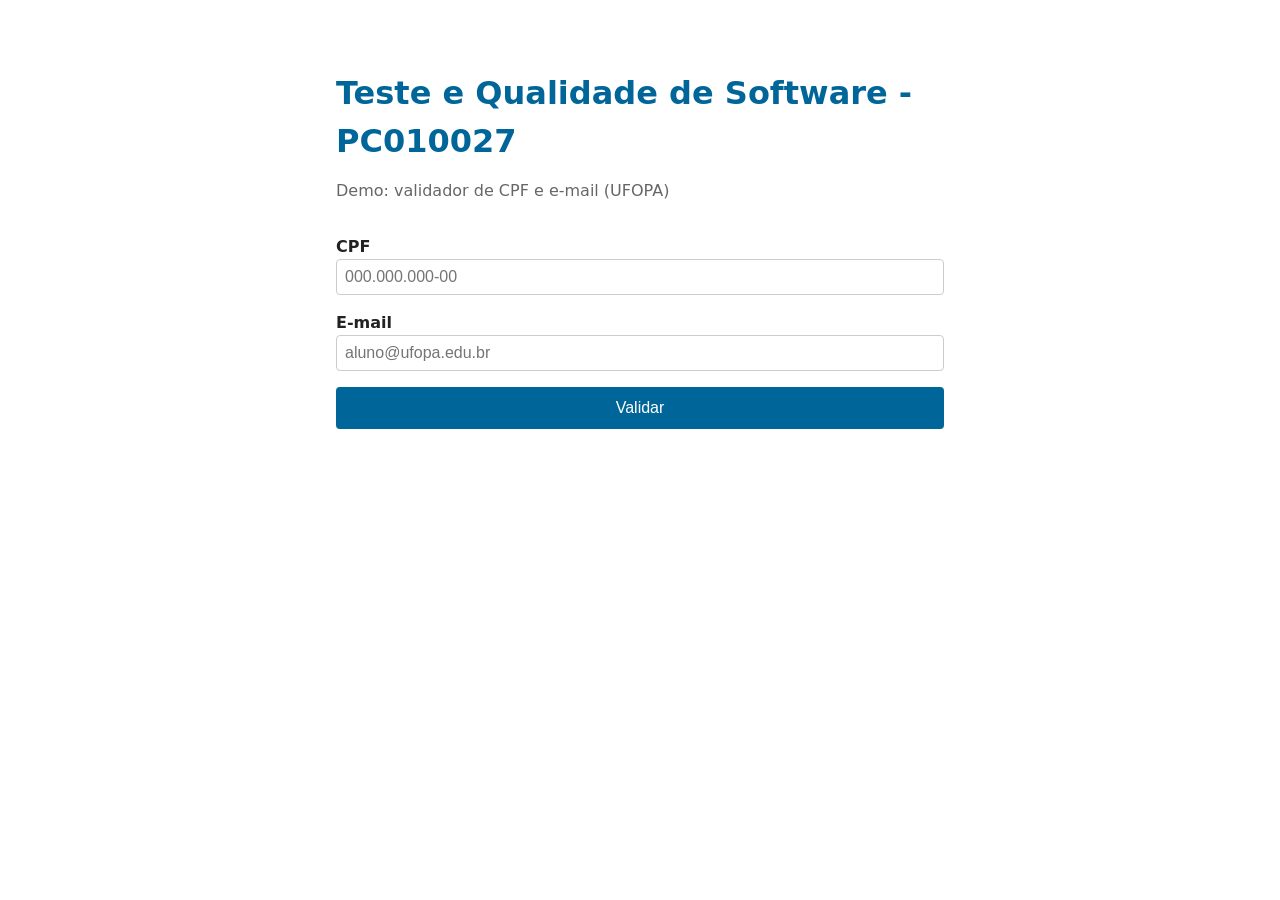
==== src/templates/index.html @ 2c5d4e2e "feat: initialize project structure, documentation chapters, CI/CD pipelines, and automated test suit" ====
<!DOCTYPE html>
<html lang="pt-br">
<head>
    <meta charset="UTF-8">
    <meta name="viewport" content="width=device-width, initial-scale=1.0">
    <title>TQS 2026 - Validador CPF/Email</title>
    <style>
        :root {
            --azul: #006699;
            --vermelho: #cc3300;
            --verde: #008040;
        }
        * { box-sizing: border-box; }
        body {
            font-family: system-ui, -apple-system, sans-serif;
            max-width: 640px;
            margin: 2rem auto;
            padding: 1rem;
            line-height: 1.5;
            color: #222;
        }
        h1 { color: var(--azul); }
        .subtitulo { color: #666; margin-top: -0.5rem; }
        form { display: grid; gap: 1rem; margin-top: 2rem; }
        label { font-weight: 600; }
        input {
            width: 100%;
            padding: 0.5rem;
            font-size: 1rem;
            border: 1px solid #ccc;
            border-radius: 4px;
        }
        button {
            padding: 0.75rem 1.5rem;
            font-size: 1rem;
            background: var(--azul);
            color: white;
            border: none;
            border-radius: 4px;
            cursor: pointer;
        }
        button:hover { background: #004d73; }
        .resultado { margin-top: 1.5rem; padding: 1rem; border-radius: 4px; }
        .valido { background: #e0f5e8; color: var(--verde); }
        .invalido { background: #fbe5e0; color: var(--vermelho); }
    </style>
</head>
<body>
    <h1>Teste e Qualidade de Software - PC010027</h1>
    <p class="subtitulo">Demo: validador de CPF e e-mail (UFOPA)</p>

    <form id="formulario">
        <div>
            <label for="cpf">CPF</label>
            <input type="text" id="cpf" name="cpf" placeholder="000.000.000-00" required>
        </div>
        <div>
            <label for="email">E-mail</label>
            <input type="email" id="email" name="email" placeholder="aluno@ufopa.edu.br" required>
        </div>
        <button type="submit">Validar</button>
    </form>

    <div id="resultado"></div>

    <script>
        document.getElementById("formulario").addEventListener("submit", async (e) => {
            e.preventDefault();
            const cpf = document.getElementById("cpf").value;
            const email = document.getElementById("email").value;
            const resposta = await fetch("/validar", {
                method: "POST",
                headers: { "Content-Type": "application/json" },
                body: JSON.stringify({ cpf, email }),
            });
            const dados = await resposta.json();
            const div = document.getElementById("resultado");
            div.innerHTML = `
                <div class="resultado ${dados.cpf_valido ? "valido" : "invalido"}">
                    CPF: ${dados.cpf_valido ? "válido" : "inválido"}
                </div>
                <div class="resultado ${dados.email_valido ? "valido" : "invalido"}">
                    E-mail: ${dados.email_valido ? "válido" : "inválido"}
                </div>
            `;
        });
    </script>
</body>
</html>
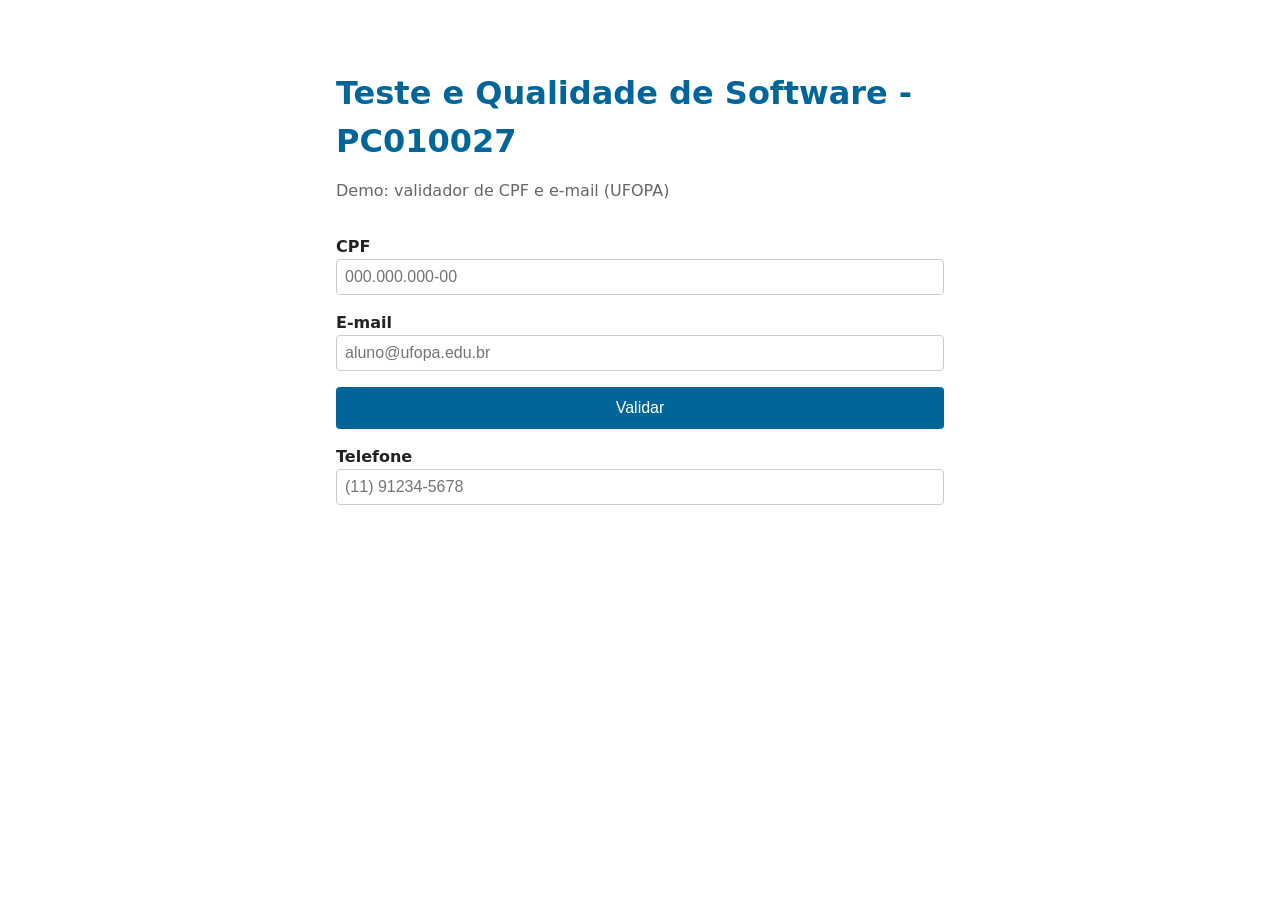
==== commit a130eee2: "Feat/validar telefone (#2) * test: adiciona testes para validar_telefone  * feat: adiciona validar_t" ====
--- a/src/templates/index.html
+++ b/src/templates/index.html
@@ -59,6 +59,10 @@
             <input type="email" id="email" name="email" placeholder="aluno@ufopa.edu.br" required>
         </div>
         <button type="submit">Validar</button>
+        <div>
+    <label for="telefone">Telefone</label>
+    <input type="text" id="telefone" name="telefone" placeholder="(11) 91234-5678" required>
+</div>
     </form>
 
     <div id="resultado"></div>
@@ -68,10 +72,11 @@
             e.preventDefault();
             const cpf = document.getElementById("cpf").value;
             const email = document.getElementById("email").value;
+            const telefone = document.getElementById("telefone").value;
             const resposta = await fetch("/validar", {
                 method: "POST",
                 headers: { "Content-Type": "application/json" },
-                body: JSON.stringify({ cpf, email }),
+                ody: JSON.stringify({ cpf, email, telefone }),
             });
             const dados = await resposta.json();
             const div = document.getElementById("resultado");
@@ -82,6 +87,9 @@
                 <div class="resultado ${dados.email_valido ? "valido" : "invalido"}">
                     E-mail: ${dados.email_valido ? "válido" : "inválido"}
                 </div>
+                <div class="resultado ${dados.telefone_valido ? "valido" : "invalido"}">
+                    Telefone: ${dados.telefone_valido ? "válido" : "inválido"}
+                </div>
             `;
         });
     </script>
